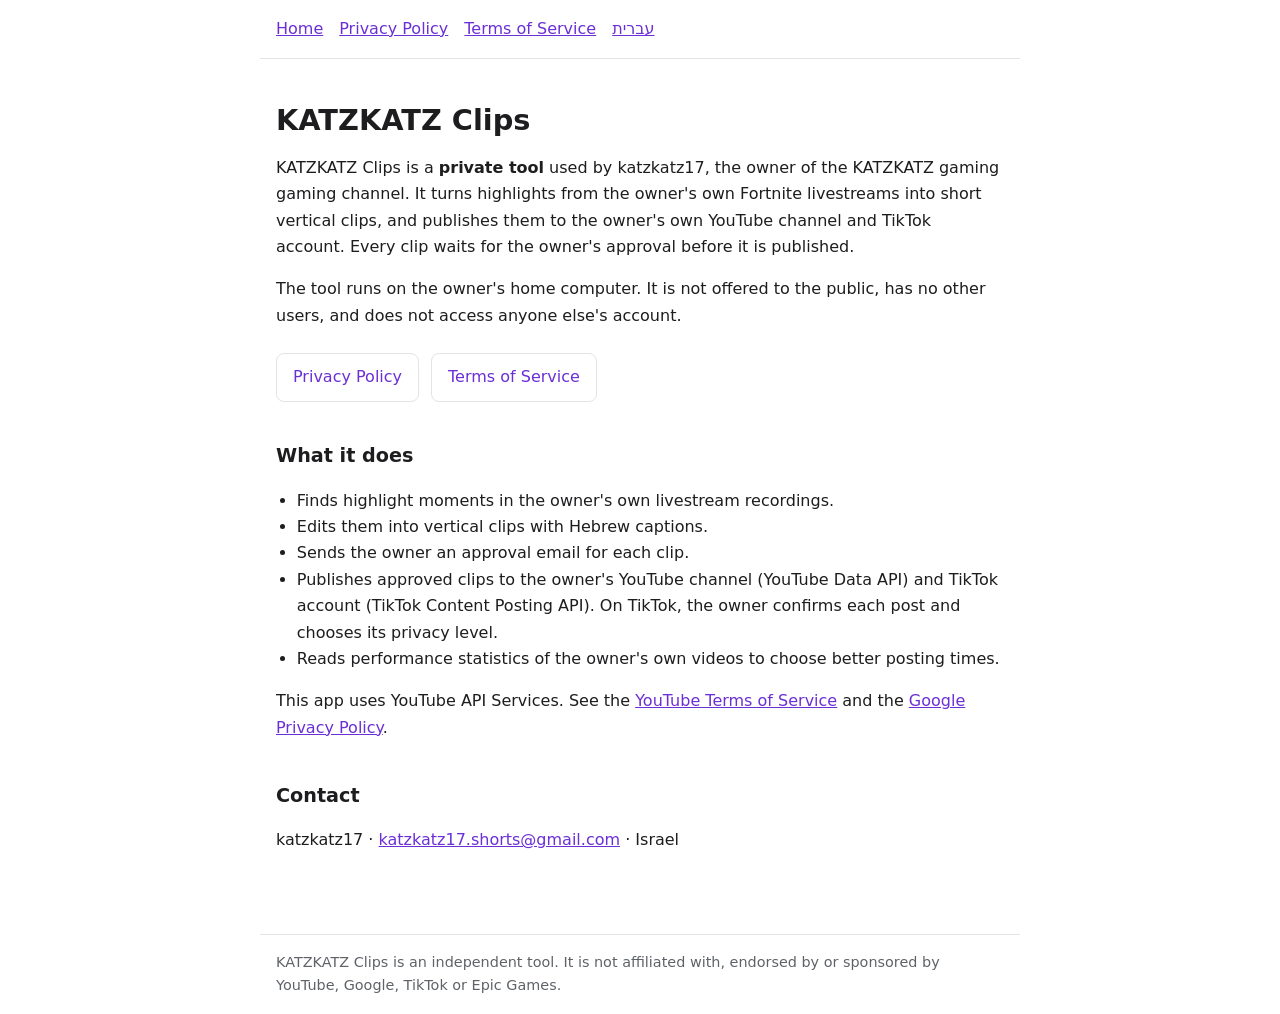
==== index.html @ 90eca13c "Add files via upload" ====
<!doctype html>
<html lang="en" dir="ltr">
<head>
<meta charset="utf-8">
<meta name="viewport" content="width=device-width, initial-scale=1">
<title>KATZKATZ Clips</title>
<meta name="description" content="KATZKATZ Clips is a private publishing tool used by katzkatz17 for the KATZKATZ gaming channel.">
<link rel="stylesheet" href="style.css">
</head>
<body>
<header><nav><a href="./">Home</a><a href="privacy.html">Privacy Policy</a><a href="terms.html">Terms of Service</a><a href="he/" lang="he">עברית</a></nav></header>
<main>
<h1>KATZKATZ Clips</h1>
<p>KATZKATZ Clips is a <strong>private tool</strong> used by katzkatz17, the owner of the KATZKATZ gaming gaming channel. It turns highlights from the owner's own Fortnite livestreams into short vertical clips, and publishes them to the owner's own YouTube channel and TikTok account. Every clip waits for the owner's approval before it is published.</p>
<p>The tool runs on the owner's home computer. It is not offered to the public, has no other users, and does not access anyone else's account.</p>
<div class="links">
  <a href="privacy.html">Privacy Policy</a>
  <a href="terms.html">Terms of Service</a>
</div>
<h2>What it does</h2>
<ul>
  <li>Finds highlight moments in the owner's own livestream recordings.</li>
  <li>Edits them into vertical clips with Hebrew captions.</li>
  <li>Sends the owner an approval email for each clip.</li>
  <li>Publishes approved clips to the owner's YouTube channel (YouTube Data API) and TikTok account (TikTok Content Posting API). On TikTok, the owner confirms each post and chooses its privacy level.</li>
  <li>Reads performance statistics of the owner's own videos to choose better posting times.</li>
</ul>
<p>This app uses YouTube API Services. See the <a href="https://www.youtube.com/t/terms">YouTube Terms of Service</a> and the <a href="https://policies.google.com/privacy">Google Privacy Policy</a>.</p>
<h2>Contact</h2>
<p>katzkatz17 · <a href="mailto:&#107;&#97;&#116;&#122;&#107;&#97;&#116;&#122;&#49;&#55;&#46;&#115;&#104;&#111;&#114;&#116;&#115;&#64;&#103;&#109;&#97;&#105;&#108;&#46;&#99;&#111;&#109;">&#107;&#97;&#116;&#122;&#107;&#97;&#116;&#122;&#49;&#55;&#46;&#115;&#104;&#111;&#114;&#116;&#115;&#64;&#103;&#109;&#97;&#105;&#108;&#46;&#99;&#111;&#109;</a> · Israel</p>
</main>
<footer>KATZKATZ Clips is an independent tool. It is not affiliated with, endorsed by or sponsored by YouTube, Google, TikTok or Epic Games.</footer>
</body>
</html>
---- style.css ----
:root {
  --bg: #ffffff;
  --fg: #1d1d1f;
  --muted: #5f6368;
  --accent: #6b2fd6;
  --line: #e3e3e8;
}
@media (prefers-color-scheme: dark) {
  :root { --bg: #121214; --fg: #ececf1; --muted: #a0a0ab; --accent: #b794ff; --line: #2c2c33; }
}
* { box-sizing: border-box; }
body {
  margin: 0; background: var(--bg); color: var(--fg);
  font: 16px/1.65 system-ui, -apple-system, "Segoe UI", Rubik, Arial, sans-serif;
}
main { max-width: 760px; margin: 0 auto; padding: 32px 16px 64px; }
header nav { display: flex; flex-wrap: wrap; gap: 16px; padding: 16px; max-width: 760px; margin: 0 auto; border-bottom: 1px solid var(--line); }
a { color: var(--accent); }
h1 { font-size: 1.8rem; line-height: 1.25; margin: 0.4em 0; }
h2 { font-size: 1.2rem; margin-top: 2em; }
.muted { color: var(--muted); font-size: 0.92rem; }
.links { display: flex; flex-wrap: wrap; gap: 12px; margin: 24px 0; }
.links a { padding: 10px 16px; border: 1px solid var(--line); border-radius: 8px; text-decoration: none; }
footer { max-width: 760px; margin: 0 auto; padding: 16px; border-top: 1px solid var(--line); color: var(--muted); font-size: 0.9rem; }
ul { padding-inline-start: 1.3em; }
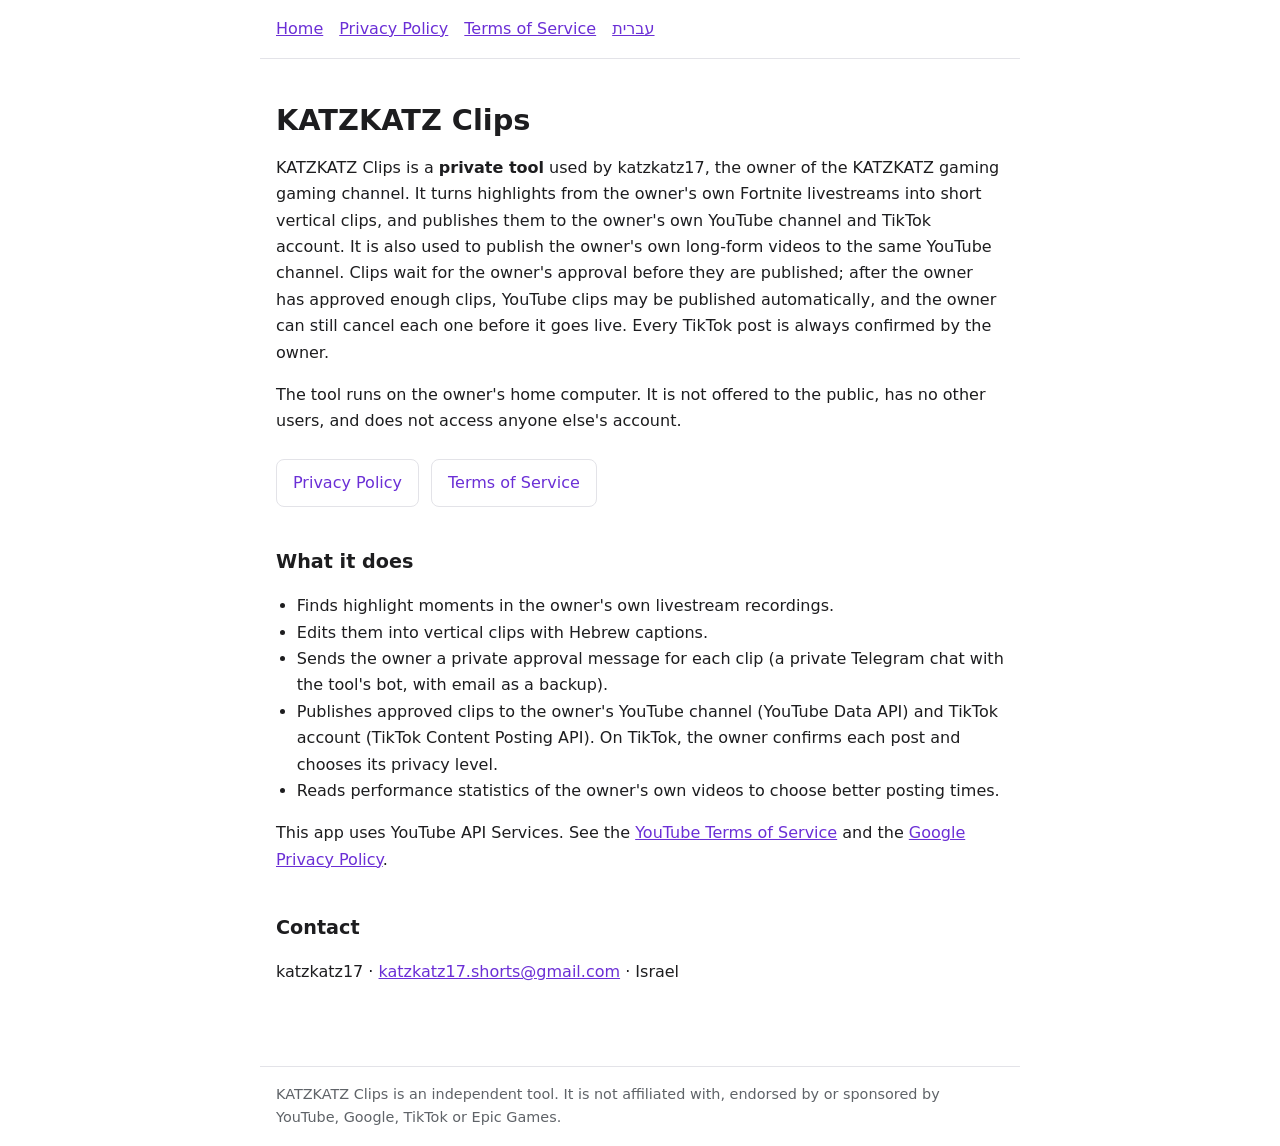
==== commit 8c4aeb77: "Policy update: AI enabled, Telegram approvals, long-form videos, recording retention" ====
--- a/index.html
+++ b/index.html
@@ -11,7 +11,7 @@
 <header><nav><a href="./">Home</a><a href="privacy.html">Privacy Policy</a><a href="terms.html">Terms of Service</a><a href="he/" lang="he">עברית</a></nav></header>
 <main>
 <h1>KATZKATZ Clips</h1>
-<p>KATZKATZ Clips is a <strong>private tool</strong> used by katzkatz17, the owner of the KATZKATZ gaming gaming channel. It turns highlights from the owner's own Fortnite livestreams into short vertical clips, and publishes them to the owner's own YouTube channel and TikTok account. Every clip waits for the owner's approval before it is published.</p>
+<p>KATZKATZ Clips is a <strong>private tool</strong> used by katzkatz17, the owner of the KATZKATZ gaming gaming channel. It turns highlights from the owner's own Fortnite livestreams into short vertical clips, and publishes them to the owner's own YouTube channel and TikTok account. It is also used to publish the owner's own long-form videos to the same YouTube channel. Clips wait for the owner's approval before they are published; after the owner has approved enough clips, YouTube clips may be published automatically, and the owner can still cancel each one before it goes live. Every TikTok post is always confirmed by the owner.</p>
 <p>The tool runs on the owner's home computer. It is not offered to the public, has no other users, and does not access anyone else's account.</p>
 <div class="links">
   <a href="privacy.html">Privacy Policy</a>
@@ -21,7 +21,7 @@
 <ul>
   <li>Finds highlight moments in the owner's own livestream recordings.</li>
   <li>Edits them into vertical clips with Hebrew captions.</li>
-  <li>Sends the owner an approval email for each clip.</li>
+  <li>Sends the owner a private approval message for each clip (a private Telegram chat with the tool's bot, with email as a backup).</li>
   <li>Publishes approved clips to the owner's YouTube channel (YouTube Data API) and TikTok account (TikTok Content Posting API). On TikTok, the owner confirms each post and chooses its privacy level.</li>
   <li>Reads performance statistics of the owner's own videos to choose better posting times.</li>
 </ul>
